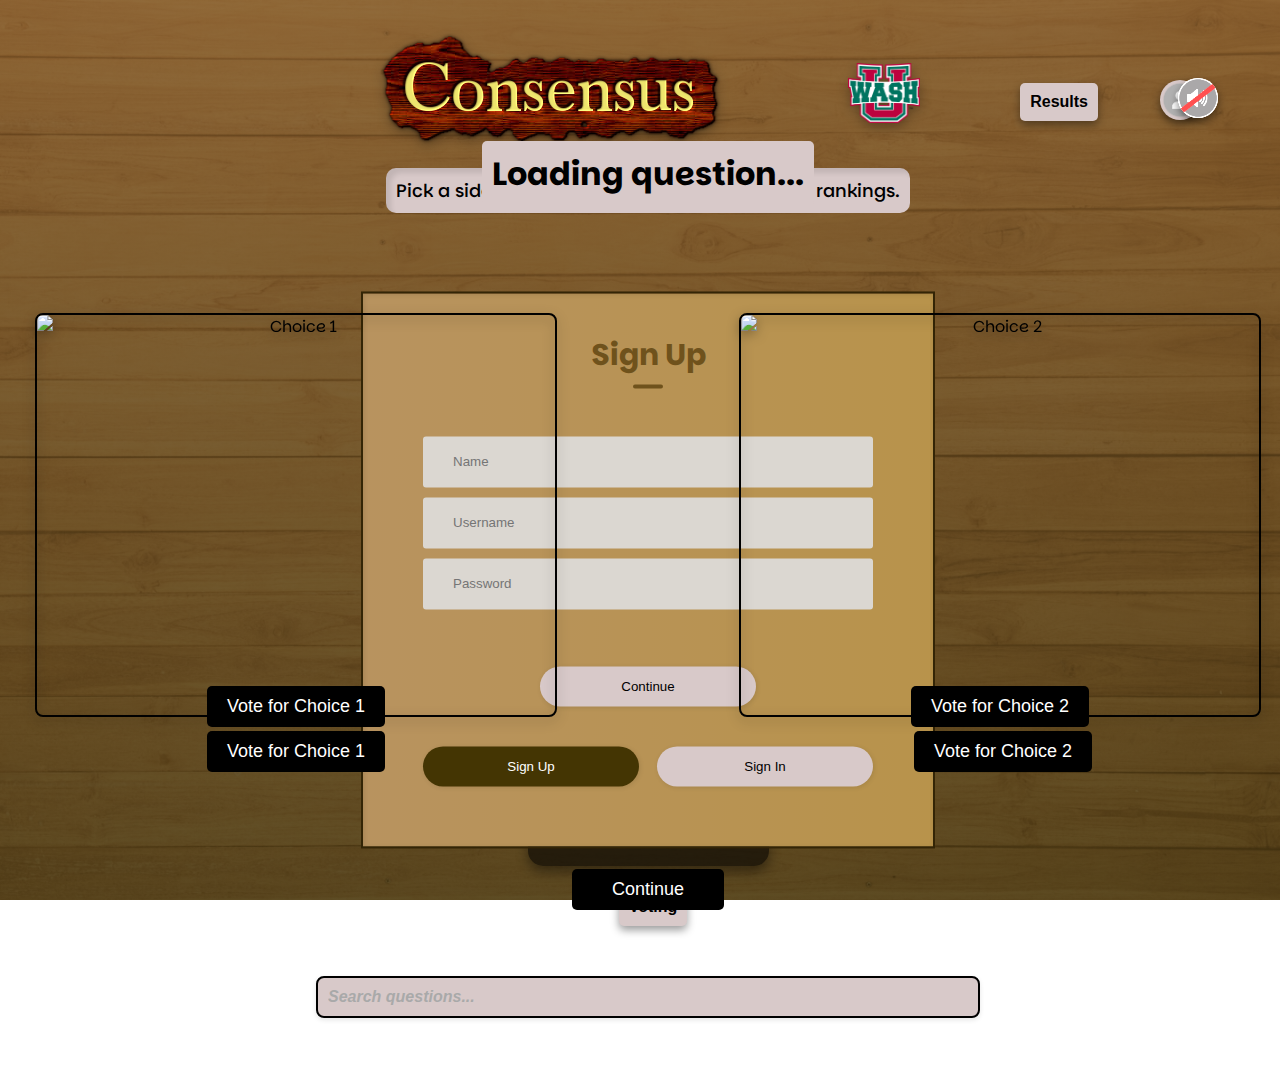
==== index.html @ dc86626b "Update and rename homepage.html to index.html" ====
<!DOCTYPE html>
<html>
  <head>
    <title>Consensus</title>
    <meta name="viewport" content="width=device-width, initial-scale=1">
    <link rel="preconnect" href="https://fonts.googleapis.com">
    <link rel="preconnect" href="https://fonts.gstatic.com" crossorigin>
    <link href="https://fonts.googleapis.com/css2?family=Parkinsans:wght@300..800&family=Roboto:ital,wght@0,100;0,300;0,400;0,500;0,700;0,900;1,100;1,300;1,400;1,500;1,700;1,900&display=swap" rel="stylesheet">
    <link rel="stylesheet" href="homepagestyles.css">
    <script src="https://kit.fontawesome.com/2bddb3a8eb.js" crossorigin="anonymous"></script>
    <script src="https://code.jquery.com/jquery-3.6.0.min.js"></script>
    <script type="module" src="https://www.gstatic.com/firebasejs/11.0.2/firebase-app.js"></script>
    <script type="module" src="https://www.gstatic.com/firebasejs/11.0.2/firebase-database.js"></script>
  </head>
  <body>
    <div class="homepage">
      <div class="header">
        <div class="logo-container">
          <img id="logo" src="TextLogo.png">
          <img id="washulogo" src="Washulogo.png">
        </div>
          <div id="slogan">
            Pick a side. Change the world... or at least the rankings.
          </div>
      </div>
      <div class="form-box">
        <h1 id="title">Sign Up</h1>
        <form method="post" action="">
          <div class="input-group">
            <div class="input-field" id="namefield">
              <i class="fa-solid fa-user"></i>
              <input type="text" id="name" placeholder="Name">
            </div>
            <div class="input-field">
              <i class="fa-solid fa-circle-user"></i>
              <input type="username" id="username" placeholder="Username" required>
            </div>
            <div class="input-field">
              <i class="fa-solid fa-lock"></i>
              <input type="password" id="password" placeholder="Password" required>
            </div>
          </div>
          <div class="continuebtn">
            <button type="button" class="disable" id="continue">Continue</button>
          </div>
          <div class="btn-field">
            <button type="button" id="signupbtn">Sign Up</button>
            <button type="button" id="signinbtn" class="disable">Sign In</button>
          </div>
          <div id="warning" class="hidden">Test</div>
        </form>
      </div>
    </div>
    <div class="voting">
      <audio id="backgroundMusic" autoplay loop muted>
        <source src="background-music.mp3" type="audio/mp3">
        Your browser does not support the audio element.
      </audio>
      <audio id="buttonpressaudio" preload="auto" src="buttonPress.mp3" muted></audio>
      <div class="question-container">
        <h1 id="question">Loading question...</h1>
        <div class="corner-container">
          <div class="switchpage-container">
            <button id="switchpage">Results</button>
          </div>
          <div class="profile-container">
            <img id="profile-icon" src="ProfileIcon.png" alt="Profile">
            <div id="profiletooltip">Loading...
            </div>
          </div>
          <div class="volume-container">
            <img id="volume-icon" src="volumeOff.png" alt="Volume">
          </div>
        </div>
      </div>
      <div id="choices">
        <div id="choice1" class="choice">
          <img id="choice1Image" class="choice-image" src="" alt="Choice 1" />
          <button id="choice1Button" class="choice-button">Vote for Choice 1</button>
          <button id="choice1ButtonNum" class="choice-button">Vote for Choice 1</button>
        </div>
        <div id="choice2" class="choice">
          <img id="choice2Image" class="choice-image" src="" alt="Choice 2" />
          <button id="choice2Button" class="choice-button">Vote for Choice 2</button>
          <button id="choice2ButtonNum" class="choice-button">Vote for Choice 2</button>
        </div>
      </div> 
      <div class="nextquestion">
        <button id="nextquestionbtn" class="choice-button">Continue</button>
      </div>     
    </div>
    <div class="results">
      <div class="resultstitle">
        <h1>Results</h1>
        <button id="votingpagebutton">Voting</button>
      </div>
      <input type="text" id="resultssearchbar" placeholder="Search questions..." />
      <div class="voting-grid"></div>
    </div>
    <script type="module" src="script.js"></script>
  </body>
</html>
---- homepagestyles.css ----
/* https://www.youtube.com/@GreatStackDev/videos */
body{
  font-family: Parkinsans, Arial;
  width: 100%;
  height: 100vh;
  background-image: linear-gradient(rgba(117, 77, 31, 0.8),rgba(54, 41, 6, 0.8)),url(WoodenBackground.jpg);
  background-position: center;
  background-size: cover;
  background-attachment: fixed;
  position: relative;
}
.header{
  margin-top: 30px;
  display: flex;
  flex-direction: column;
  justify-content: center;
  align-items: center;
  margin-bottom: 100px;
}
#logo{
  filter: drop-shadow(0 4px 6px rgba(0, 0, 0, 0.3));
}
#slogan{
  margin-top: 15px;
  font-size: 18px;
  color: black;
  font-weight: 500;
  background-color: rgb(216, 201, 201);
  border-radius: 10px;
  padding: 10px;
  box-shadow: inset 5px 5px 5px rgba(0,0,0,0.1);
}
.form-box{
  width: 90%;
  max-width: 450px;
  position: absolute;
  display: flex;
  flex-direction: column;
  justify-content: center;
  top: 60%;
  left: 50%;
  transform: translate(-50%,-50%);
  background: linear-gradient(to right,rgb(184, 147, 95),rgb(184, 147, 75));
  padding: 20px 60px 60px;
  text-align: center;
  box-shadow: inset 1px 1px 5px rgba(0,0,0,0.1);
  border: 2px solid rgb(51, 37, 6);
}
.form-box h1{
  font-size: 30px;
  margin-bottom: 60px;;
  color: #6f521c;
  position: relative;
}
.form-box h1::after{
  content: '';
  width: 30px;
  height: 4px;
  border-radius: 3px;
  background: #6f521c;
  position: absolute;
  bottom: -12px;
  left: 50%;
  transform: translateX(-50%);
}
.input-field{
  background: #dbd7d1;
  margin-bottom: 10px;
  border-radius: 3px;
  display: flex;
  align-items: center;
  max-height: 65px;
  transition: max-height 0.5s;
  overflow: hidden;
}
input{
  width: 100%;
  background: transparent;
  border: 0;
  outline: 0;
  padding: 18px 15px;
}
.input-field i{
  margin-left: 15px;
  color: #999;
}
.btn-field{
  width: 100%;
  display: flex;
  justify-content: space-between;
}
.continuebtn{
  width: 100%;
  display: flex;
  justify-content: center;
  margin-top: -50px;
  margin-bottom: 40px;
}
.continuebtn button,
.btn-field button{
  flex-basis: 48%;
  background: #443503;
  color: #fff;
  height: 40px;
  border-radius: 20px;
  border: 0;
  outline: 0;
  cursor: pointer;
  transition: background 1s;
  box-shadow: 1px 1px 5px rgba(0,0,0,0.1);
  opacity: 1;
}
.continuebtn button:hover,
.btn-field button:hover{
  opacity: 0.9;
}
.input-group{
  height: 280px;
}
.continuebtn button.disable,
.btn-field button.disable{
  background: rgb(216, 201, 201);
  color: black;
}
.visible {
  opacity: 1;
  transition: opacity 0.5s ease;
}

.hidden {
  opacity: 0;
  transition: opacity 0.5s ease;
  visibility: hidden;
}

.hidden-disappear {
  display: none !important; /* Ensure this takes precedence */
}

#warning{
  position: absolute;
  background-color: rgb(255, 94, 77);
  color: white;
  padding-top: 4px;
  padding-bottom: 4px;
  padding-left: 20px;
  padding-right: 20px;
  border-radius: 10px;
  font-size: 12px;
  bottom: 10px;
  left: 50%;
  transform: translateX(-50%);
  opacity: 1;
  transition: opacity 0.15s;
  pointer-events: none;
  white-space: nowrap;
}

#choices {
  display: flex;
  justify-content: space-between;
  margin-top: 20px;
  width: 100%;
}

.choice {
  position: relative;
  width: 45%; /* Adjust as needed */
  /* height: 300px; Adjust based on your image size */
  text-align: center;
}



.choice-button {
  position: absolute;
  bottom: 0px;
  background-color: black;
  color: white;
  font-size: 18px;
  padding: 10px 20px;
  border: none;
  cursor: pointer;
  border-radius: 5px;
  z-index: 10;
  transition:  transform 0.3s ease;
}

.choice-button:hover {
  transform: scale(1.2);
  background-color: rgba(0, 0, 0, 0.5);
}
#question {
  text-align: center;        /* Centers text horizontally */
  position: absolute;        /* Allows you to move it with top and left */
  left: 50%;                 /* Centers horizontally */
  transform: translateX(-50%); /* Adjusts for the element's width */
  top: 10%;
  background-color: rgb(216, 201, 201);
  padding: 10px;
  color: black;
  border-radius: 5px;
  transition: color 0.2s, background-color 0.2s;
}
#question:hover{
  box-shadow: inset 5px 5px 10px rgba(0,0,0,0.15);
  background-color: black;
  color: rgb(216, 201, 201);
}

.choice-image {
  width: 90%; /* Set an appropriate size for the images */
  height: 400px;
  margin-bottom: 10px;
  object-fit: cover;
  border-radius: 8px;
  border: 2px solid black;
  filter: drop-shadow(0 4px 6px rgba(0, 0, 0, 0.3));
}
.choice{
  display: flex;
  flex-direction: column;
  justify-content: center;
  align-items: center;
}
.nextquestion{
  display: flex;
  justify-content: center;  /* Centers button horizontally */
  align-items: center;      /* Centers button vertically (optional) */
}
#nextquestionbtn{
  opacity: 1;
  margin-bottom: 20px;
  padding-left: 40px;
  padding-right: 40px;
}
#nextquestionbtn:hover{
  opacity: 0.8;
}
#choice1ButtonNum,
#choice2ButtonNum{
  bottom: -45px;
  
}

#choice2ButtonNum{
  margin-left: 6px;
}
.darkgreen{
  background-color: darkgreen;
}
.darkred{
  background-color: darkred;
}

.profile-container {
  display: flex;
  flex-direction: column;
  position: absolute;
  z-index: 0;
  right: 50px;
  top: 40px;
  justify-content: center;
  align-items: center;
}
#profile-icon{
  position: relative;
}
#profile-icon,
#volume-icon {
  width: 40px; /* Set the size of the profile icon */
  height: 40px; /* Set the height of the profile icon */
  border-radius: 50%; /* Make it a circular profile image */
  object-fit: cover; /* Ensure the image doesn't stretch */
  background: rgb(216, 201, 201);
  box-shadow: 0px 4px 8px rgb(0,0,0,0.5);
}
#profiletooltip{
  background-color: rgb(216, 201, 201);
  text-align: center;
  padding-left: 10px;
  padding-bottom: 10px;
  padding-right: 10px;
  padding-top: 5px;
  margin-top: 10px;
  border-radius: 2px;
  opacity: 0;
  transition: opacity 0.3s ease;
  color: rgb(53, 53, 53);
  box-shadow: 0px 4px 8px rgb(0,0,0,0.5);

}
#profile-icon:hover + #profiletooltip{
  opacity: 0.9;
}
#profile-icon:hover,
#volume-icon:hover{
  opacity: 0.75;
}
.corner-container {
  display: flex;               /* Use flexbox to arrange items horizontally */   /* Align items to the right */
  align-items: center;        /* Vertically center the icons */
  position: absolute;        /* Position it relative to the page */
  top: 10px;                   /* Distance from the top of the page */
  right: 10px;                 /* Distance from the right of the page */
}


.volume-container {
  margin-right: 60px;
  margin-top: 38px;     /* Center the volume icon vertically with the profile icon */
}
#volume-icon{
  filter: brightness(1.25);
}
#switchpage,
#votingpagebutton{
  margin-right: 80px;
  margin-top: 40px;
  padding: 10px;
  font-size: 16px;
  color: black;
  font-weight: 600;
  background-color: rgb(216, 201, 201);
  border: none;
  border-radius: 5px;
  box-shadow: 0px 4px 8px rgba(0, 0, 0, 0.4);
  opacity: 1;
}
#switchpage:hover,
#votingpagebutton:hover{
  color: rgb(216, 201, 201);
  background-color: black;
}
/* Overall grid layout */
.voting-grid {
  display: flex;
  flex-wrap: wrap;
  gap: 20px;
  justify-content: center;
  padding: 20px;
  align-items: flex-start; /* Ensure the infoboxes align at the top */
  margin-top: 0; /* Remove any top margin */
  margin-bottom: 0; /* Remove any bottom margin */
}

/* Each infobox */
.infobox {
  display: flex;
  flex-direction: column; /* Stack question, image, and options vertically */
  justify-content: center;
  align-items: center;
  width: 300px;
  padding: 10px;
  background-color: rgb(216, 201, 201);
  border-radius: 10px;
  box-shadow: 0 4px 8px rgba(0, 0, 0, 0.1);
  margin: 10px;
  overflow: hidden;
  position: relative;
  top: 0; /* Make sure it's not pushed down */
}

/* Question text styling (bold and centered) */
.question-text {
  font-weight: bold;
  font-size: 1.1em;
  margin-bottom: 10px; /* Add spacing below the question */
  text-align: center;
  color: #333;
}

/* Image styling */
.infobox img {
  width: 120px;  /* Smaller image size */
  height: 80px; /* Keep aspect ratio for a square image */
  border-radius: 10px;
  object-fit: cover; /* Make sure the image fits properly */
  margin-bottom: 10px; /* Space between image and options */
}

/* Container for options */
.options {
  display: flex;
  flex-direction: column;
  justify-content: space-between;
  gap: 10px;
  width: 100%; /* Use full width available */
}

/* Option styling */
.option {
  display: flex;
  justify-content: space-between;
  align-items: center;
  padding: 10px;
  border-radius: 8px;
  background-color: #e1f5fe; /* Light blue background */
  color: #333;
  font-weight: bold;
}

/* Styling for hover effect */
.option:hover {
  background-color: #81d4fa; /* Darker blue on hover */
  cursor: pointer;
}

/* Option vote percentage styling */
.option span:last-child {
  font-size: 0.9em;
  color: #666;
}

/* Optional: Styling for infobox hover */
.infobox:hover {
  transform: scale(1.05);
  transition: transform 0.3s ease;
}

.vote-bar-container {
  display: flex;
  flex-direction: column;  /* Stack items vertically */
  align-items: flex-start; /* Align items to the start */
  width: 100%;  /* Set to full width of parent container */
  max-width: 100%;  /* Ensure the container width is 100% of its parent */
  margin: 10px 0;
}

.vote-container {
  display: flex;
  flex-direction: column;  /* Stack bar and text vertically */
  align-items: flex-start; /* Align to the left side */
  margin-bottom: 10px;
  width: 100%;  /* Ensure each vote container fills the parent container */
}

.vote-bar {
  height: 30px;  /* Fixed height for the bar */
  border-radius: 5px;
  width: 100%;  /* Ensure each bar takes up the full width of the container */
}

.vote-text {
  font-size: 14px;
  font-weight: bold;
  color: #333;
  margin-top: 5px;  /* Add spacing between bar and text */
}

#choice1Bar {
  background-color: #4caf50;  /* Green for choice 1 */
}

#choice2Bar {
  background-color: #f44336;  /* Red for choice 2 */
}
/* Style for the question title */
.question-title {
  font-weight: bold;
  font-size: 18px; /* Adjust the font size as needed */
  margin-bottom: 10px; /* Space between title and image */
  text-align: center; /* Center the title */
  margin-top: -5px;
}
.resultstitle{
  display: flex;
  flex-direction: column;
  justify-content: center;
  align-items: center;

}
.results {
  display: flex;
  flex-direction: column;
  justify-content: center; /* Horizontally center the title */
  align-items: center; /* Vertically align if needed */
  margin: 20px 0; /* Add some spacing around the title */
}
.resultstitle h1 {
  font-size: 3rem; /* Large and noticeable */
  color: #ffffff; /* Clean white for readability */
  text-shadow: 3px 3px 6px rgba(0, 0, 0, 0.7); /* Enhance readability with a dark shadow */
  background-color: rgba(0, 0, 0, 0.6); /* Semi-transparent black background for contrast */
  padding: 10px 30px; /* Add padding for a button-like look */
  border-radius: 15px; /* Smooth, rounded edges */
  box-shadow: 0 6px 12px rgba(0, 0, 0, 0.4); /* A stronger shadow for depth */
  text-align: center;
  opacity: 1;
  transition: opacity 0.25s;
}
.resultstitle h1:hover{
  opacity: 0.8;
}
#votingpagebutton{
 margin-left: 90px;
 margin-top: -10px;
 margin-bottom: 30px;
}
/* Style the search bar */
#resultssearchbar {
  width: 50%;  /* Adjust width as needed */
  padding: 10px;  /* Add some padding for better appearance */
  margin: 20px auto;  /* Center the search bar horizontally with some space around it */
  display: block;  /* Make the input block-level for centering */
  font-size: 16px;  /* Adjust font size */
  border: 2px solid black;  /* Light gray border */
  border-radius: 8px;  /* Rounded corners */
  box-shadow: 0 2px 5px rgba(0, 0, 0, 0.1);  /* Add a subtle shadow */
  background-color: rgb(216, 201, 201);  /* Light background color */
}

/* Focus effect for the search bar */
#resultssearchbar:focus {
  outline: none;  /* Remove default focus outline */
  border-color: #4caf50;  /* Change border color on focus */
  box-shadow: 0 2px 5px rgba(76, 175, 80, 0.5);  /* Green shadow on focus */
}

/* Optional: Add placeholder styling */
#resultssearchbar::placeholder {
  color: darkgrey;  /* Light gray color for placeholder text */
  font-style: italic;  /* Italicize placeholder text */
  font-weight: 600;
}


#washulogo {
  max-height: 60px; /* Adjust as needed */
  margin-left: 120px; /* Adds spacing between logos */
  margin-bottom: 24px;
  height: 100px;
  filter: drop-shadow(0 4px 6px rgba(0, 0, 0, 0.3));
  transition: transform 0.3s ease;
}
#washulogo:hover{
  transform: scale(1.2);
}
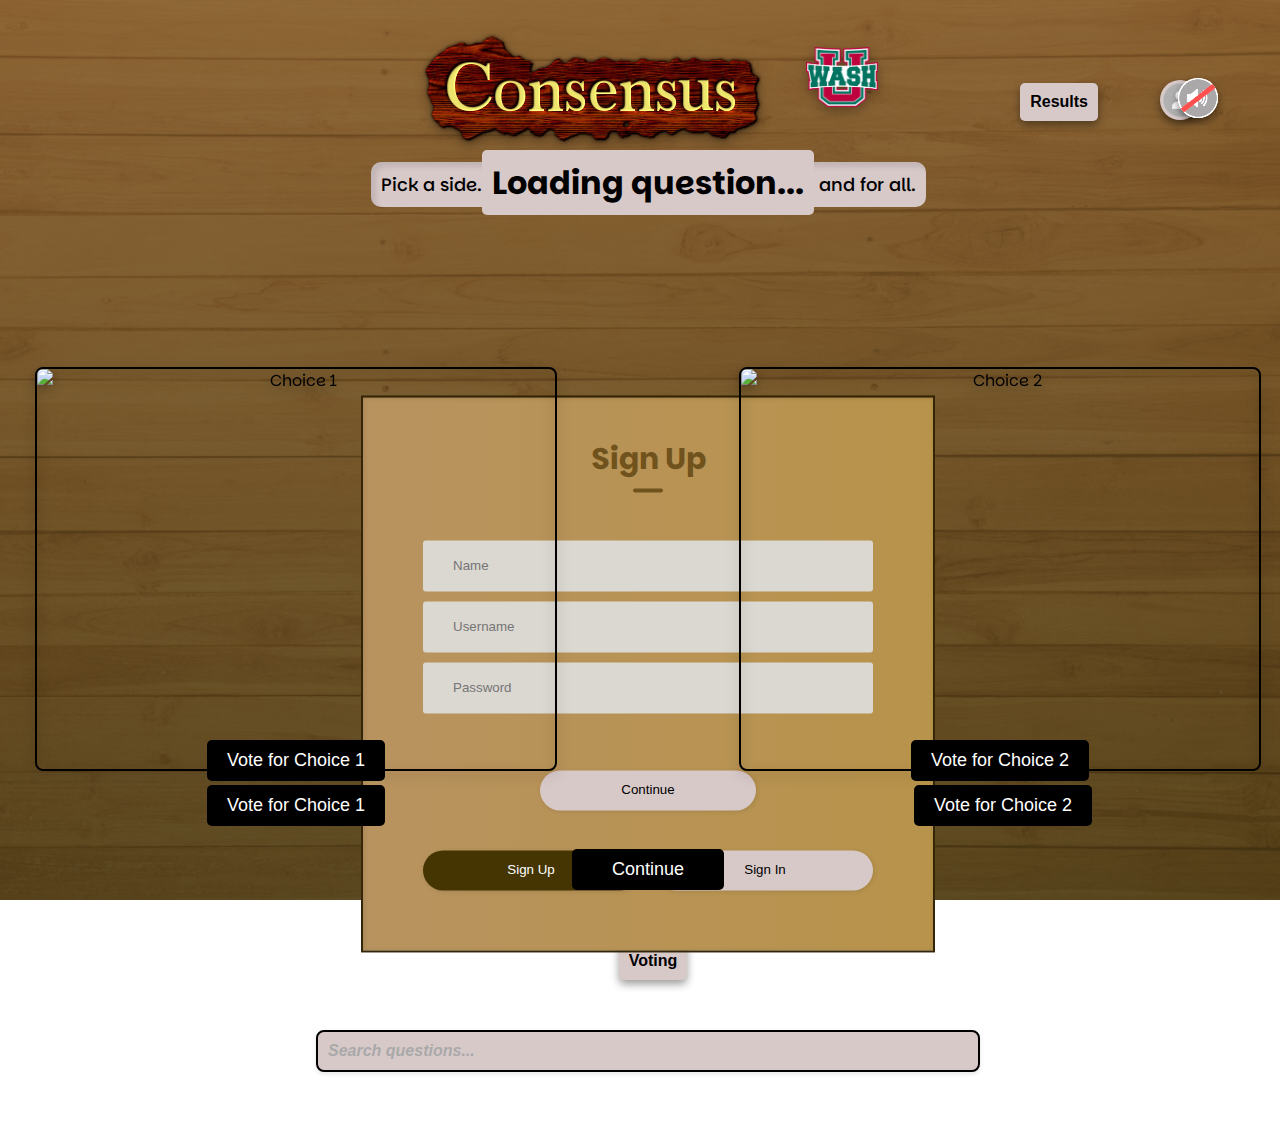
==== commit 90f95c10: "Update index.html" ====
--- a/index.html
+++ b/index.html
@@ -20,7 +20,7 @@
           <img id="washulogo" src="Washulogo.png">
         </div>
           <div id="slogan">
-            Pick a side. Change the world... or at least the rankings.
+            Pick a side. Climb ranks. Settle the debate once and for all.
           </div>
       </div>
       <div class="form-box">
--- a/homepagestyles.css
+++ b/homepagestyles.css
@@ -2,7 +2,7 @@
 body{
   font-family: Parkinsans, Arial;
   width: 100%;
-  height: 100vh;
+  height: 110vh;
   background-image: linear-gradient(rgba(117, 77, 31, 0.8),rgba(54, 41, 6, 0.8)),url(WoodenBackground.jpg);
   background-position: center;
   background-size: cover;
@@ -37,7 +37,7 @@
   display: flex;
   flex-direction: column;
   justify-content: center;
-  top: 60%;
+  top: 65%;
   left: 50%;
   transform: translate(-50%,-50%);
   background: linear-gradient(to right,rgb(184, 147, 95),rgb(184, 147, 75));
@@ -230,12 +230,15 @@
 }
 #nextquestionbtn{
   opacity: 1;
-  margin-bottom: 20px;
+  margin-bottom: 130px;
   padding-left: 40px;
   padding-right: 40px;
 }
 #nextquestionbtn:hover{
   opacity: 0.8;
+}
+.question-container{
+  padding-bottom:40px;
 }
 #choice1ButtonNum,
 #choice2ButtonNum{
@@ -527,12 +530,18 @@
 
 #washulogo {
   max-height: 60px; /* Adjust as needed */
-  margin-left: 120px; /* Adds spacing between logos */
+  margin-left: 20px; /* Adds spacing between logos */
   margin-bottom: 24px;
   height: 100px;
   filter: drop-shadow(0 4px 6px rgba(0, 0, 0, 0.3));
   transition: transform 0.3s ease;
 }
+.logo-container{
+  display: flex; /* Flexbox ensures items stay on the same line */
+  align-items: center; /* Vertically aligns the images */
+  justify-content: flex-start; /* Keeps the logos aligned to the left */
+  gap: 20px; /* Controls spacing between the logos */
+} 
 #washulogo:hover{
   transform: scale(1.2);
 }
